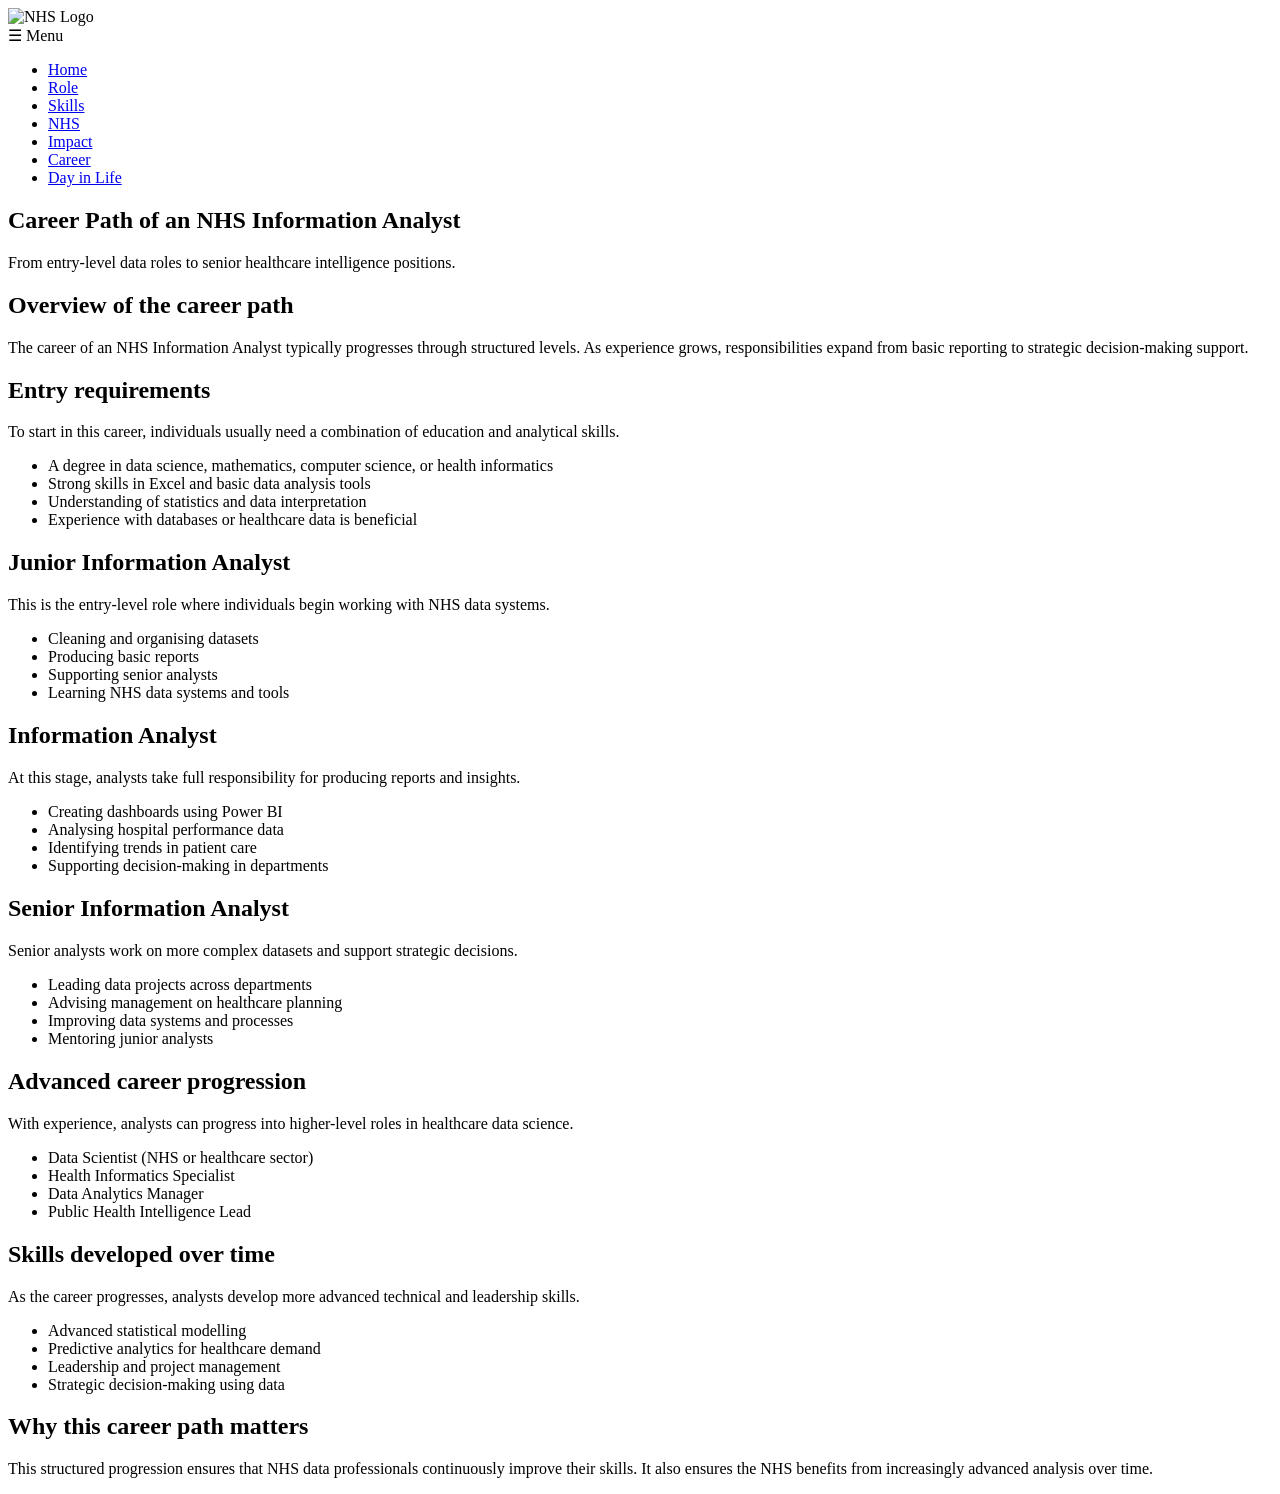
==== career.html @ e5b17083 "Create career.html" ====
<!DOCTYPE html>
<html>
<head>
<meta name="viewport" content="width=device-width, initial-scale=1.0">
<title>NHS Information Analyst - Career Path</title>
<link rel="stylesheet" href="body.css">
</head>

<body>

<nav class="navbar">

  <div class="nav-left">
    <img src="logo.png" alt="NHS Logo">
  </div>

  <div class="menu-toggle">☰ Menu</div>

  <ul class="nav-links">
    <li><a href="index.html">Home</a></li>
    <li><a href="role.html">Role</a></li>
    <li><a href="skills.html">Skills</a></li>
    <li><a href="nhs.html">NHS</a></li>
    <li><a href="impact.html">Impact</a></li>
    <li><a href="career.html">Career</a></li>
    <li><a href="day.html">Day in Life</a></li>
  </ul>

</nav>

<section class="hero" style="--hero-image: url('home.jpg');">
  <div class="hero-overlay">
    <h1>Career Path of an NHS Information Analyst</h1>
    <p>From entry-level data roles to senior healthcare intelligence positions.</p>
  </div>
</section>

<section class="content-preview">

  <div class="section reveal">
    <h2>Overview of the career path</h2>
    <p>
      The career of an NHS Information Analyst typically progresses through structured levels.
      As experience grows, responsibilities expand from basic reporting to strategic decision-making support.
    </p>
  </div>

  <div class="section reveal">
    <h2>Entry requirements</h2>
    <p>
      To start in this career, individuals usually need a combination of education and analytical skills.
    </p>

    <ul>
      <li>A degree in data science, mathematics, computer science, or health informatics</li>
      <li>Strong skills in Excel and basic data analysis tools</li>
      <li>Understanding of statistics and data interpretation</li>
      <li>Experience with databases or healthcare data is beneficial</li>
    </ul>
  </div>

  <div class="section reveal">
    <h2>Junior Information Analyst</h2>
    <p>
      This is the entry-level role where individuals begin working with NHS data systems.
    </p>

    <ul>
      <li>Cleaning and organising datasets</li>
      <li>Producing basic reports</li>
      <li>Supporting senior analysts</li>
      <li>Learning NHS data systems and tools</li>
    </ul>
  </div>

  <div class="section reveal">
    <h2>Information Analyst</h2>
    <p>
      At this stage, analysts take full responsibility for producing reports and insights.
    </p>

    <ul>
      <li>Creating dashboards using Power BI</li>
      <li>Analysing hospital performance data</li>
      <li>Identifying trends in patient care</li>
      <li>Supporting decision-making in departments</li>
    </ul>
  </div>

  <div class="section reveal">
    <h2>Senior Information Analyst</h2>
    <p>
      Senior analysts work on more complex datasets and support strategic decisions.
    </p>

    <ul>
      <li>Leading data projects across departments</li>
      <li>Advising management on healthcare planning</li>
      <li>Improving data systems and processes</li>
      <li>Mentoring junior analysts</li>
    </ul>
  </div>

  <div class="section reveal">
    <h2>Advanced career progression</h2>
    <p>
      With experience, analysts can progress into higher-level roles in healthcare data science.
    </p>

    <ul>
      <li>Data Scientist (NHS or healthcare sector)</li>
      <li>Health Informatics Specialist</li>
      <li>Data Analytics Manager</li>
      <li>Public Health Intelligence Lead</li>
    </ul>
  </div>

  <div class="section reveal">
    <h2>Skills developed over time</h2>
    <p>
      As the career progresses, analysts develop more advanced technical and leadership skills.
    </p>

    <ul>
      <li>Advanced statistical modelling</li>
      <li>Predictive analytics for healthcare demand</li>
      <li>Leadership and project management</li>
      <li>Strategic decision-making using data</li>
    </ul>
  </div>

  <div class="section reveal">
    <h2>Why this career path matters</h2>
    <p>
      This structured progression ensures that NHS data professionals continuously improve their skills.
      It also ensures the NHS benefits from increasingly advanced analysis over time.
    </p>
  </div>

</section>

<script>
document.addEventListener("DOMContentLoaded", () => {

  const navbar = document.querySelector(".navbar");

  window.addEventListener("scroll", () => {
    navbar.classList.toggle("scrolled", window.scrollY > 120);
  });

  const revealElements = document.querySelectorAll(".reveal");

  const observer = new IntersectionObserver((entries) => {
    entries.forEach(entry => {
      if (entry.isIntersecting) {
        entry.target.classList.add("active");
      }
    });
  }, { threshold: 0.15 });

  revealElements.forEach(el => observer.observe(el));

  const menuToggle = document.querySelector(".menu-toggle");
  const navLinks = document.querySelector(".nav-links");

  if (menuToggle) {
    menuToggle.addEventListener("click", () => {
      navLinks.classList.toggle("active");
    });
  }

});
</script>

</body>
</html>
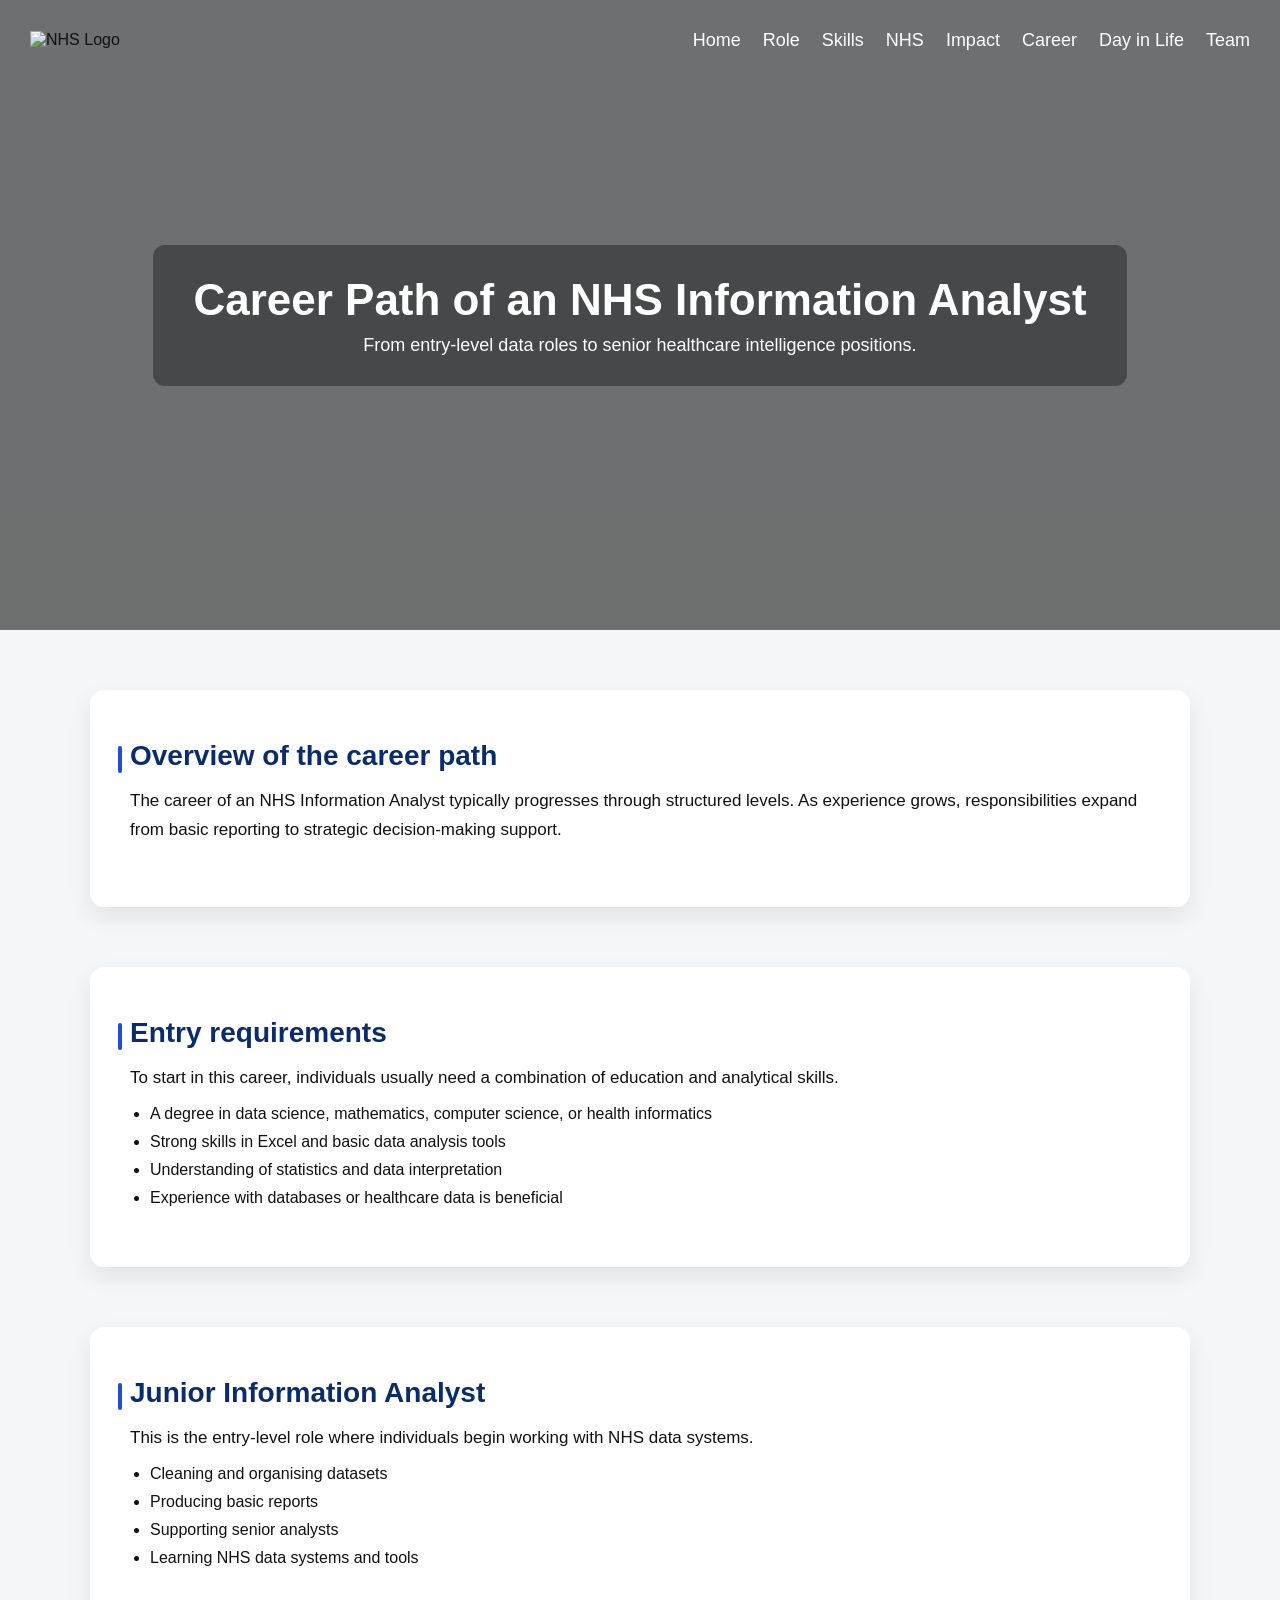
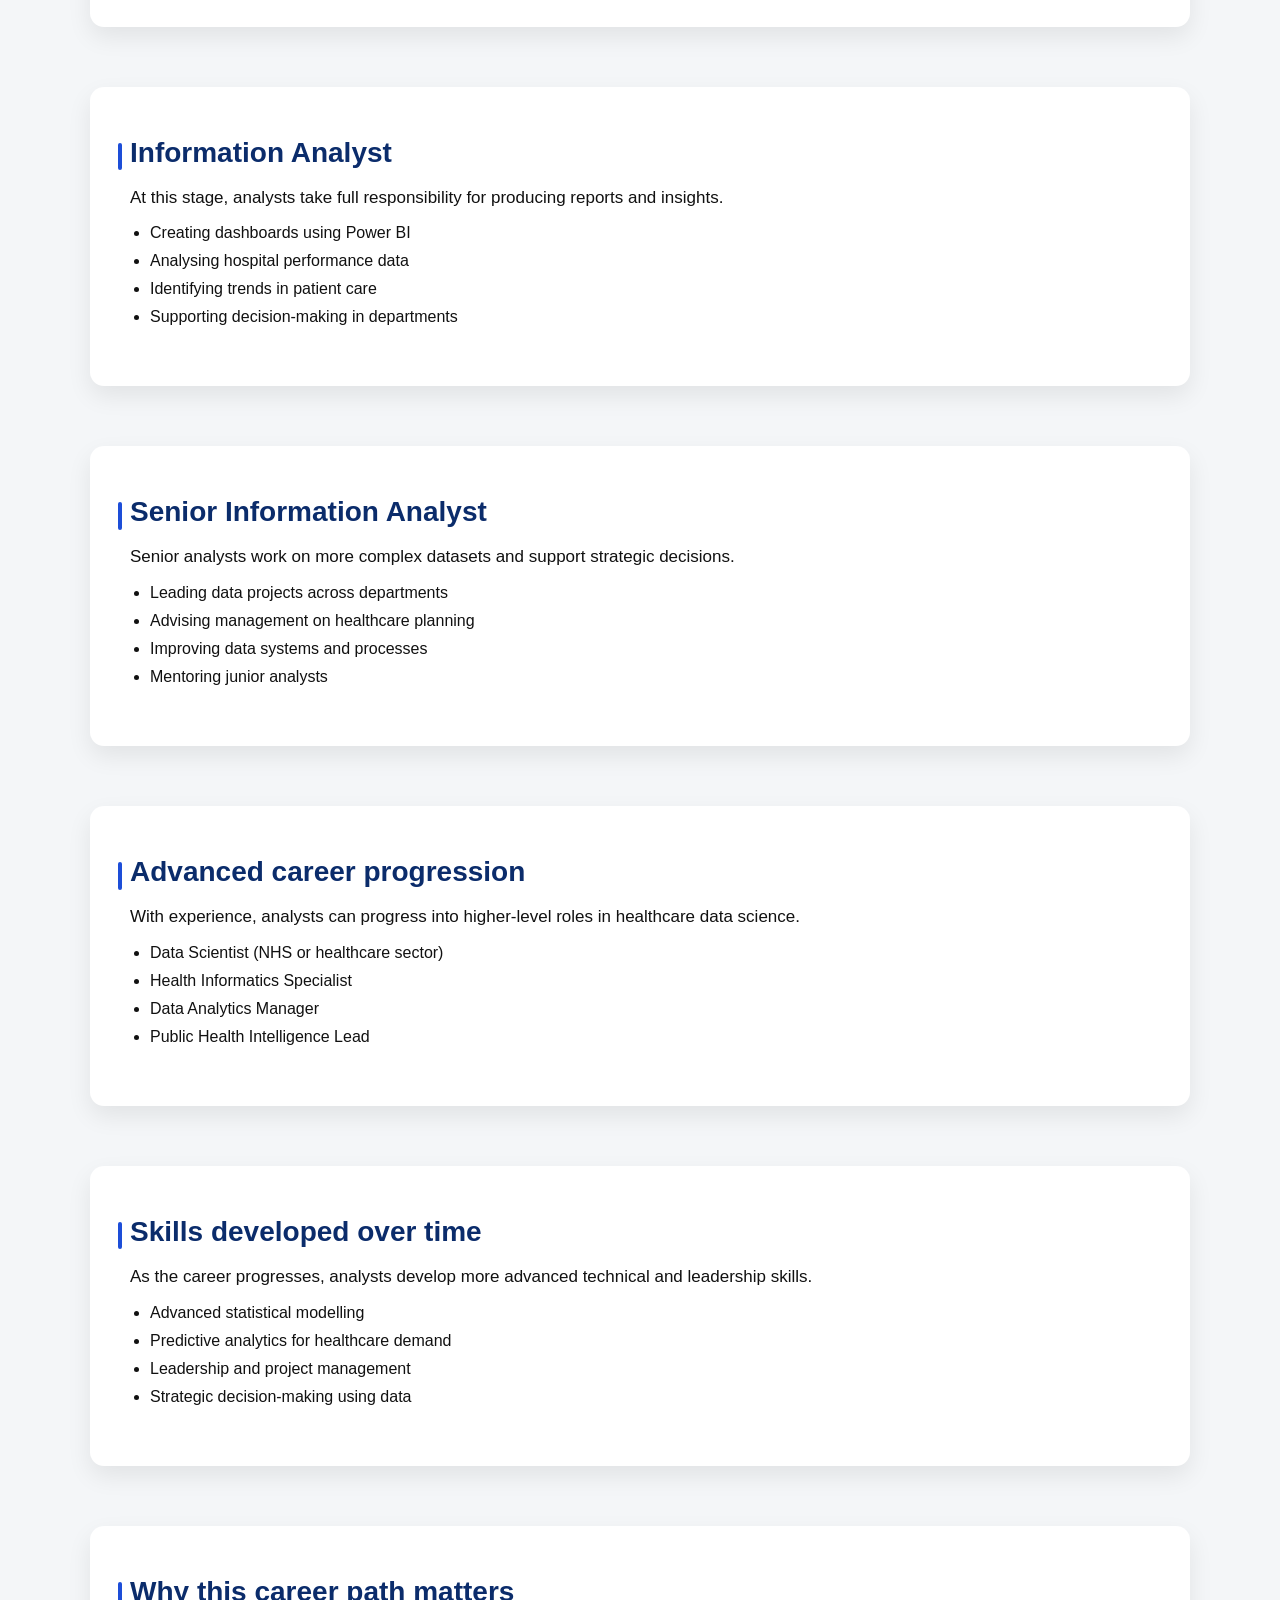
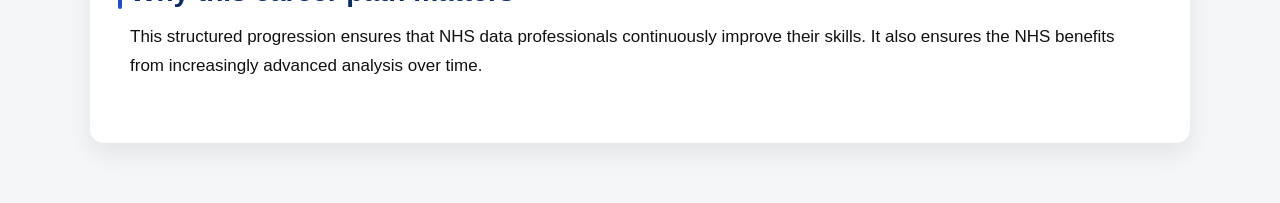
==== commit 856f6bca: "Update career.html" ====
--- a/career.html
+++ b/career.html
@@ -16,15 +16,16 @@
 
   <div class="menu-toggle">☰ Menu</div>
 
-  <ul class="nav-links">
-    <li><a href="index.html">Home</a></li>
-    <li><a href="role.html">Role</a></li>
-    <li><a href="skills.html">Skills</a></li>
-    <li><a href="nhs.html">NHS</a></li>
-    <li><a href="impact.html">Impact</a></li>
-    <li><a href="career.html">Career</a></li>
-    <li><a href="day.html">Day in Life</a></li>
-  </ul>
+<ul class="nav-links">
+  <li><a href="index.html">Home</a></li>
+  <li><a href="role.html">Role</a></li>
+  <li><a href="skills.html">Skills</a></li>
+  <li><a href="nhs.html">NHS</a></li>
+  <li><a href="impact.html">Impact</a></li>
+  <li><a href="career.html">Career</a></li>
+  <li><a href="day.html">Day in Life</a></li>
+  <li><a href="team.html">Team</a></li>
+</ul>
 
 </nav>
 
--- a/body.css
+++ b/body.css
@@ -0,0 +1,260 @@
+* {
+  margin: 0;
+  padding: 0;
+  box-sizing: border-box;
+}
+
+html, body {
+  width: 100%;
+  overflow-x: hidden;
+  font-family: Arial, sans-serif;
+  background-color: #f4f6f8;
+  color: #111;
+  scroll-behavior: smooth;
+}
+
+/* ================= NAVBAR (IDENTICAL TO HOME) ================= */
+
+.navbar {
+  position: fixed;
+  top: 0;
+  left: 0;
+  width: 100%;
+  height: 80px;
+  padding: 0 30px;
+
+  display: flex;
+  align-items: center;
+  justify-content: space-between;
+
+  background: transparent;
+  z-index: 9999;
+  transition: background 0.3s ease;
+}
+
+.navbar.scrolled {
+  background-color: #0b2c6b;
+}
+
+.nav-left img {
+  height: 55px;
+}
+
+/* NAV LINKS */
+.nav-links {
+  list-style: none;
+  display: flex;
+  gap: 22px;
+}
+
+.nav-links a {
+  position: relative;
+  color: white;
+  text-decoration: none;
+  font-size: 18px;
+  font-weight: 500;
+}
+
+.nav-links a::after {
+  content: "";
+  position: absolute;
+  left: 50%;
+  bottom: -5px;
+  width: 0;
+  height: 2px;
+  background: white;
+  transform: translateX(-50%);
+  transition: 0.3s ease;
+}
+
+.nav-links a:hover::after {
+  width: 100%;
+}
+
+/* MENU BUTTON */
+.menu-toggle {
+  display: none;
+  color: white;
+  font-size: 22px;
+  cursor: pointer;
+  font-weight: 600;
+}
+
+/* ================= HERO (SAME AS HOME) ================= */
+
+.hero {
+  height: 70vh;
+  width: 100%;
+  background-image: var(--hero-image);
+  background-size: cover;
+  background-position: center;
+  position: relative;
+
+  display: flex;
+  align-items: center;
+  justify-content: center;
+}
+
+.hero::before {
+  content: "";
+  position: absolute;
+  inset: 0;
+  background: rgba(0,0,0,0.55);
+}
+
+.hero-overlay {
+  position: relative;
+  z-index: 2;
+  text-align: center;
+  color: white;
+
+  background: rgba(0, 0, 0, 0.35);
+  padding: 30px 40px;
+  border-radius: 12px;
+  backdrop-filter: blur(6px);
+}
+
+.hero h1 {
+  font-size: 44px;
+  margin-bottom: 10px;
+}
+
+.hero p {
+  font-size: 18px;
+}
+
+/* ================= SECTION SYSTEM (REPLACES CARDS) ================= */
+
+.section {
+  max-width: 1100px;
+  margin: 60px auto;
+  padding: 50px 40px;
+
+  background: white;
+  border-radius: 14px;
+
+  box-shadow: 0 10px 25px rgba(0,0,0,0.08);
+}
+
+/* SECTION TITLES */
+.section h2 {
+  font-size: 28px;
+  color: #0b2c6b;
+  margin-bottom: 15px;
+
+  position: relative;
+}
+
+.section h2::before {
+  content: "";
+  position: absolute;
+  left: -12px;
+  top: 6px;
+  width: 4px;
+  height: 85%;
+  background: #1d4ed8;
+  border-radius: 5px;
+}
+
+/* TEXT */
+.section p {
+  font-size: 17px;
+  line-height: 1.7;
+  margin-bottom: 12px;
+}
+
+/* LISTS */
+.section ul {
+  padding-left: 20px;
+  margin-top: 10px;
+}
+
+.section li {
+  margin-bottom: 10px;
+  font-size: 16px;
+}
+
+/* HIGHLIGHT TEXT */
+.highlight {
+  color: #1d4ed8;
+  font-weight: 600;
+}
+
+/* ================= IMPACT BOX (KEEP FOR VISUAL EMPHASIS) ================= */
+
+.impact-box {
+  background: linear-gradient(135deg, #0b2c6b, #1d4ed8);
+  color: white;
+  padding: 25px;
+  border-radius: 12px;
+  margin-top: 20px;
+}
+
+/* ================= SCROLL REVEAL ================= */
+
+.reveal {
+  opacity: 0;
+  transform: translateY(35px);
+  transition: all 0.7s ease;
+}
+
+.reveal.active {
+  opacity: 1;
+  transform: translateY(0);
+}
+
+/* ================= MOBILE ================= */
+
+@media (max-width: 950px) {
+
+  .navbar {
+    padding: 0 20px;
+    height: 70px;
+  }
+
+  .nav-left img {
+    height: 45px;
+  }
+
+  .menu-toggle {
+    display: block;
+  }
+
+  .nav-links {
+    position: absolute;
+    top: 70px;
+    left: 0;
+    width: 100%;
+
+    background: #0b2c6b;
+
+    flex-direction: column;
+    align-items: center;
+    gap: 20px;
+
+    padding: 20px 0;
+
+    display: none;
+  }
+
+  .nav-links.active {
+    display: flex;
+  }
+
+  .hero {
+    height: 60vh;
+  }
+
+  .hero h1 {
+    font-size: 26px;
+  }
+
+  .hero p {
+    font-size: 15px;
+  }
+
+  .section {
+    margin: 30px 15px;
+    padding: 30px 20px;
+  }
+}
